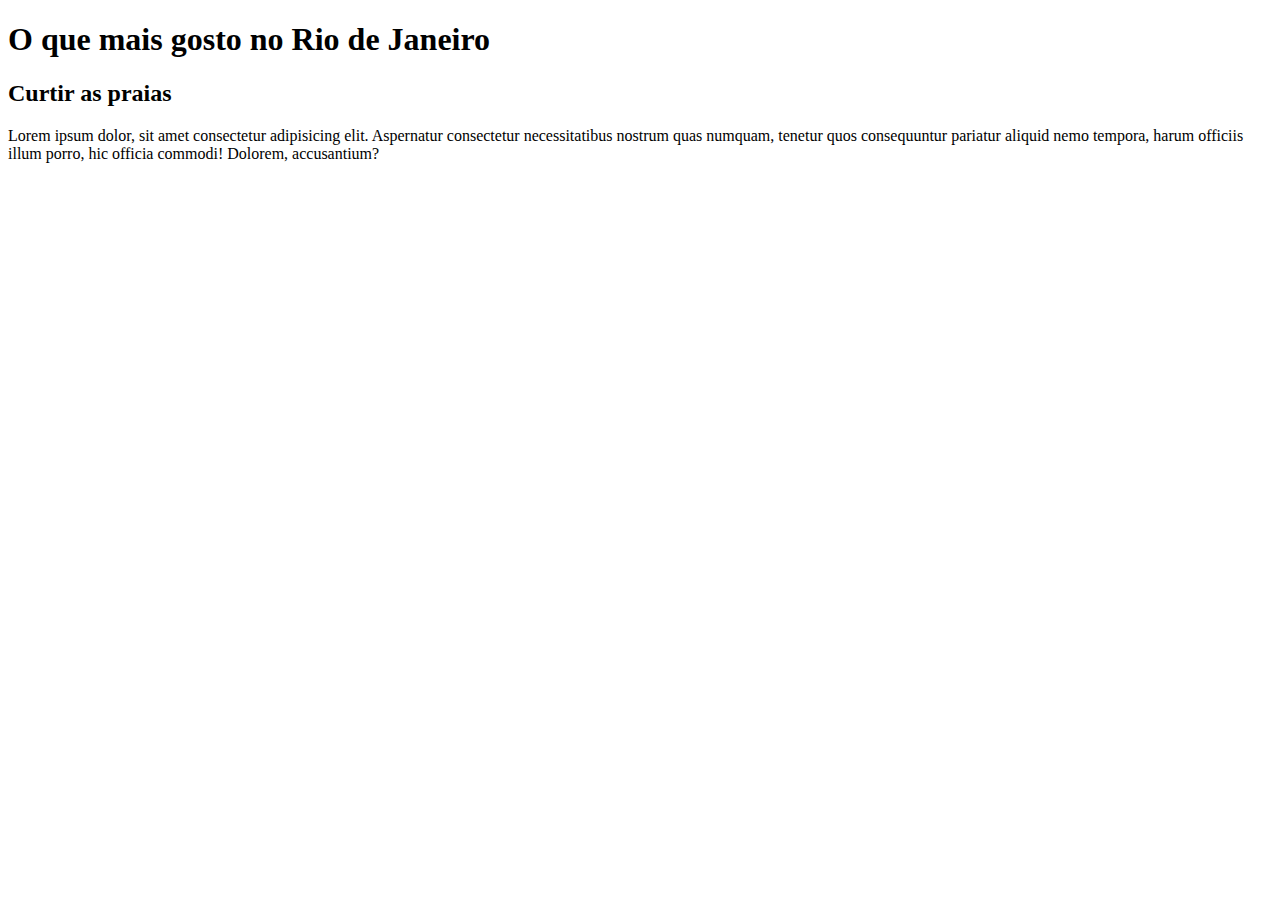
==== index.html @ 6df26898 "first commit" ====
<!DOCTYPE html>
<html lang="pt-br">
<head>
    <meta charset="UTF-8">
    <meta http-equiv="X-UA-Compatible" content="IE=edge">
    <meta name="viewport" content="width=device-width, initial-scale=1.0">
    <title>O que mais gosto no Rio</title>
    <link rel="stylesheet" href="style.css">
</head>
<body>
    <h1>O que mais gosto no Rio de Janeiro</h1>
    <h2>Curtir as praias</h2>
    <p>Lorem ipsum dolor, sit amet consectetur adipisicing elit. Aspernatur consectetur necessitatibus nostrum quas numquam, tenetur quos consequuntur pariatur aliquid nemo tempora, harum officiis illum porro, hic officia commodi! Dolorem, accusantium?</p>
    
</body>
</html>
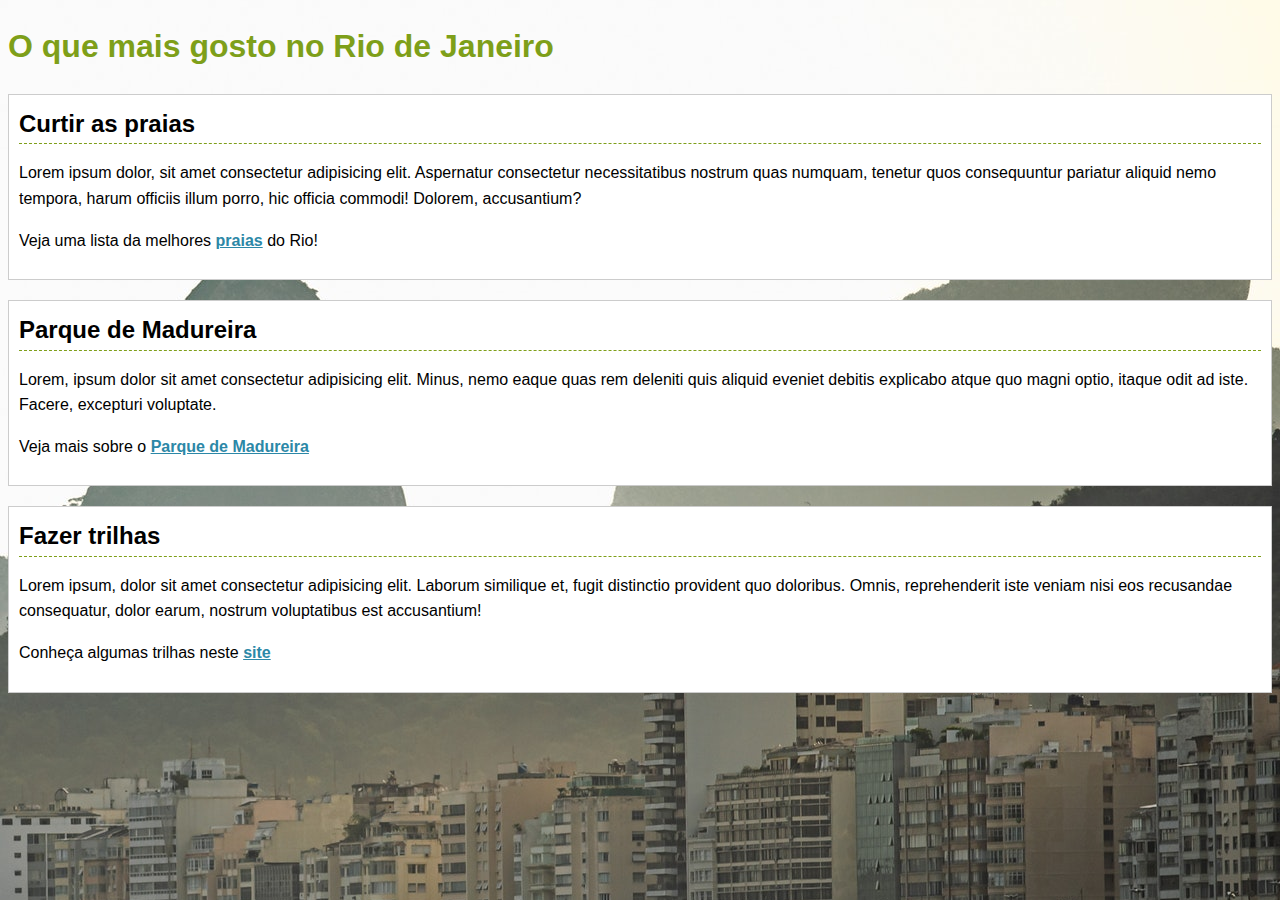
==== commit 7ccafb52: "adicionei divs e mudei cores" ====
--- a/index.html
+++ b/index.html
@@ -8,9 +8,24 @@
     <link rel="stylesheet" href="style.css">
 </head>
 <body>
-    <h1>O que mais gosto no Rio de Janeiro</h1>
-    <h2>Curtir as praias</h2>
+    <h1><a href="">O que mais gosto no Rio de Janeiro</a> </h1>
+    <div class="place">
+        <h2>Curtir as praias</h2>
     <p>Lorem ipsum dolor, sit amet consectetur adipisicing elit. Aspernatur consectetur necessitatibus nostrum quas numquam, tenetur quos consequuntur pariatur aliquid nemo tempora, harum officiis illum porro, hic officia commodi! Dolorem, accusantium?</p>
+    <p>Veja uma lista da melhores <a href="https://www.melhoresdestinos.com.br/melhores-praias-rio-de-janeiro.html">praias</a> do Rio! </p>
+    </div>
+    
+    <div class="place">
+        <h2>Parque de Madureira</h2>
+    <p>Lorem, ipsum dolor sit amet consectetur adipisicing elit. Minus, nemo eaque quas rem deleniti quis aliquid eveniet debitis explicabo atque quo magni optio, itaque odit ad iste. Facere, excepturi voluptate.</p>
+    <p>Veja mais sobre o <a href="https://visit.rio/que_fazer/parque-madureira/">Parque de Madureira</a></p>
+    </div>
+    
+    <div class="place">
+       <h2>Fazer trilhas</h2>
+    <p>Lorem ipsum, dolor sit amet consectetur adipisicing elit. Laborum similique et, fugit distinctio provident quo doloribus. Omnis, reprehenderit iste veniam nisi eos recusandae consequatur, dolor earum, nostrum voluptatibus est accusantium!</p> 
+    <p>Conheça algumas trilhas neste <a href="https://www.viajali.com.br/trilhas-no-rio-de-janeiro/">site</a></p>
+    </div>
     
 </body>
 </html>--- a/style.css
+++ b/style.css
@@ -0,0 +1,39 @@
+body {
+    font-family: 'Lucida Grande', 'Lucida Sans Unicode', Verdana, sans-serif;
+    line-height: 1.6;
+}
+
+.container {
+    margin: 0 auto;
+    width: 960px;
+}
+
+.place {
+    background-color: #FFF;
+    border-color: #ccc #999 #999 #ccc;
+    border: 1px solid #ccc;
+    margin-bottom: 20px;
+    padding: 10px;
+}
+
+.place h2 {
+    border-bottom: 1px dashed #7e9f19;
+    margin: 0;
+}
+
+body {
+    background: #fff1d6 url(backgroundrio.png);
+    font-family: "Lucida Grande", "Lucida Sans Unicode", Verdana, sans-serif;
+    line-height: 1.6;
+}
+
+.place a {
+    color: #2c88a7;
+    font-weight: bold;
+}
+
+h1 a {
+    color: #7e9f19;
+    text-decoration: none;
+}
+
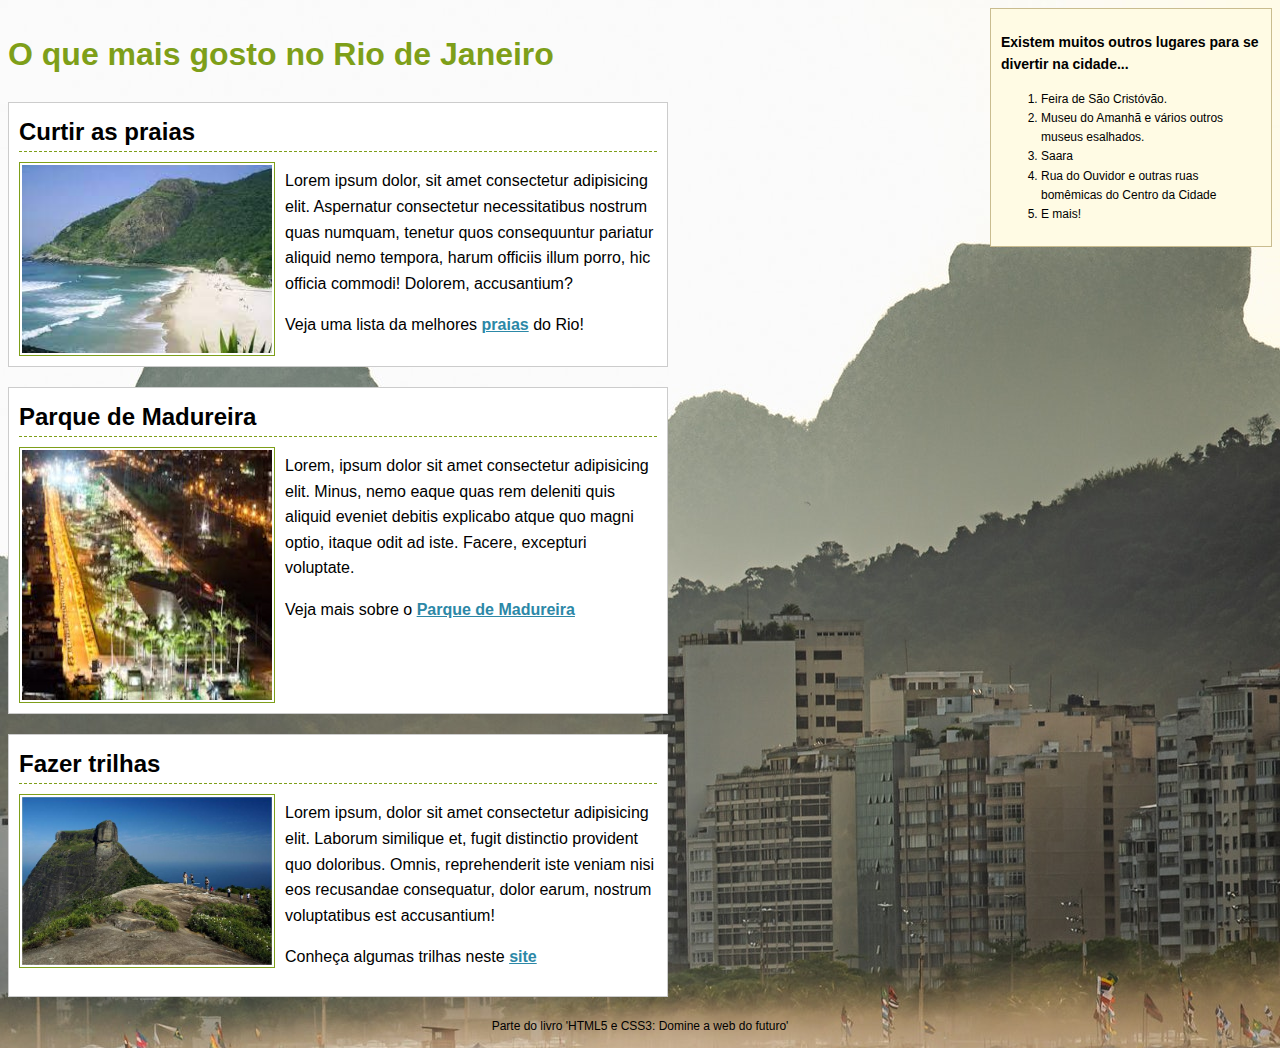
==== commit 828c48a4: "adicionei fotos e mais divs" ====
--- a/index.html
+++ b/index.html
@@ -8,23 +8,48 @@
     <link rel="stylesheet" href="style.css">
 </head>
 <body>
+    <div class="places">
     <h1><a href="">O que mais gosto no Rio de Janeiro</a> </h1>
     <div class="place">
         <h2>Curtir as praias</h2>
+        <img src="prainha.jpg"  width="250" alt="prainha do rj">
     <p>Lorem ipsum dolor, sit amet consectetur adipisicing elit. Aspernatur consectetur necessitatibus nostrum quas numquam, tenetur quos consequuntur pariatur aliquid nemo tempora, harum officiis illum porro, hic officia commodi! Dolorem, accusantium?</p>
     <p>Veja uma lista da melhores <a href="https://www.melhoresdestinos.com.br/melhores-praias-rio-de-janeiro.html">praias</a> do Rio! </p>
+    <div class="clear"></div>
     </div>
     
     <div class="place">
         <h2>Parque de Madureira</h2>
+        <img src="parquemadureira.jpg" width="250" alt="imagem do parque de Madureira">
+
     <p>Lorem, ipsum dolor sit amet consectetur adipisicing elit. Minus, nemo eaque quas rem deleniti quis aliquid eveniet debitis explicabo atque quo magni optio, itaque odit ad iste. Facere, excepturi voluptate.</p>
     <p>Veja mais sobre o <a href="https://visit.rio/que_fazer/parque-madureira/">Parque de Madureira</a></p>
+    <div class="clear"></div>
     </div>
     
     <div class="place">
        <h2>Fazer trilhas</h2>
+       <img src="trilha.jpg"  width="250" alt="pedra bonita">
     <p>Lorem ipsum, dolor sit amet consectetur adipisicing elit. Laborum similique et, fugit distinctio provident quo doloribus. Omnis, reprehenderit iste veniam nisi eos recusandae consequatur, dolor earum, nostrum voluptatibus est accusantium!</p> 
     <p>Conheça algumas trilhas neste <a href="https://www.viajali.com.br/trilhas-no-rio-de-janeiro/">site</a></p>
+    <div class="clear"></div>
+    </div>
+</div>
+
+    <div class="sidenote">
+        <h3>Existem muitos outros lugares para se divertir na cidade...</h3>
+        <ol>
+            <li>Feira de São Cristóvão.</li>
+            <li>Museu do Amanhã e vários outros museus esalhados.</li>
+            <li>Saara</li>
+            <li>Rua do Ouvidor e outras ruas bomêmicas do Centro da Cidade</li>
+            <li>E mais!</li>
+        </ol>
+    </div>
+
+
+    <div class="footer clear">
+        <p>Parte do livro 'HTML5 e CSS3: Domine a web do futuro'</p>
     </div>
     
 </body>
--- a/style.css
+++ b/style.css
@@ -37,3 +37,46 @@
     text-decoration: none;
 }
 
+h1 a:hover {
+    background-color: #7e9f19;
+
+}
+
+.place img {
+    border:  1px solid #7e9f19;
+    float: left;
+    margin: 10px 10px 0 0;
+    padding: 2px;
+}
+
+.clear {
+    clear:both;
+}
+
+.footer {
+    font-size: 12px;
+    text-align: center;
+}
+
+.sidenote {
+    background-color: #fffbe4;
+    border: 1px solid #c9bc8f;
+    float: right;
+    padding: 10px;
+    width: 260px;
+}
+
+.sidenote h3 {
+    font-size: 14px;
+    margin-top: 12px;
+}
+
+.sidenote ol {
+    font-size: 12px;
+}
+
+.places {
+    float: left;
+    width: 660px;
+}
+
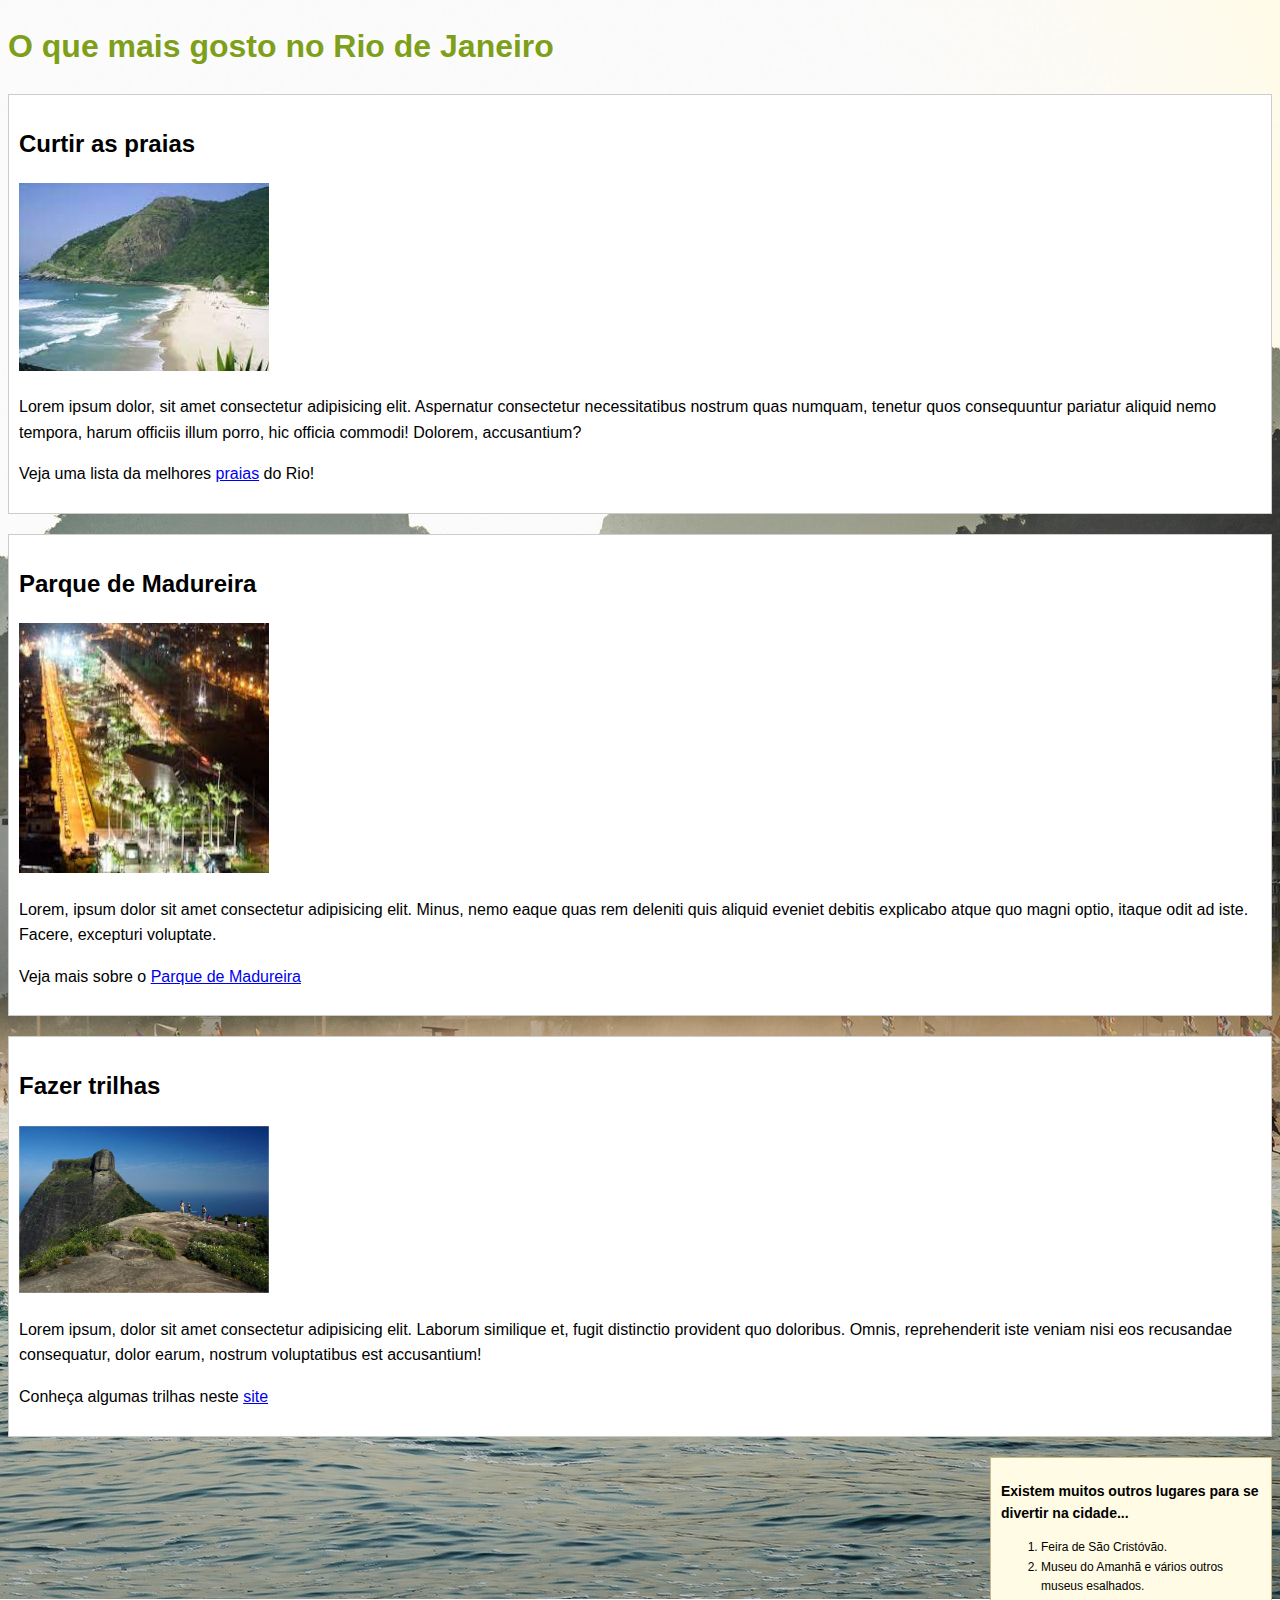
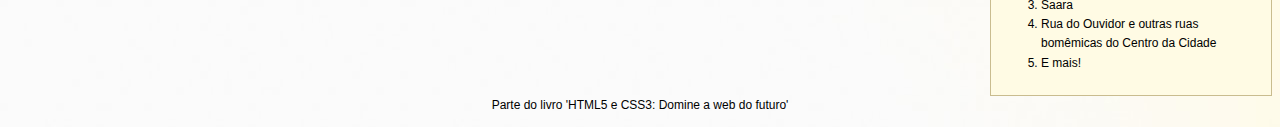
==== commit 03b47795: "alteracao de divs" ====
--- a/index.html
+++ b/index.html
@@ -8,35 +8,37 @@
     <link rel="stylesheet" href="style.css">
 </head>
 <body>
-    <div class="places">
+    
     <h1><a href="">O que mais gosto no Rio de Janeiro</a> </h1>
-    <div class="place">
-        <h2>Curtir as praias</h2>
+    
+      <article> 
+           <h2>Curtir as praias</h2>
+
         <img src="prainha.jpg"  width="250" alt="prainha do rj">
     <p>Lorem ipsum dolor, sit amet consectetur adipisicing elit. Aspernatur consectetur necessitatibus nostrum quas numquam, tenetur quos consequuntur pariatur aliquid nemo tempora, harum officiis illum porro, hic officia commodi! Dolorem, accusantium?</p>
     <p>Veja uma lista da melhores <a href="https://www.melhoresdestinos.com.br/melhores-praias-rio-de-janeiro.html">praias</a> do Rio! </p>
-    <div class="clear"></div>
-    </div>
     
-    <div class="place">
+    </article>
+    
+      <article>
         <h2>Parque de Madureira</h2>
         <img src="parquemadureira.jpg" width="250" alt="imagem do parque de Madureira">
 
     <p>Lorem, ipsum dolor sit amet consectetur adipisicing elit. Minus, nemo eaque quas rem deleniti quis aliquid eveniet debitis explicabo atque quo magni optio, itaque odit ad iste. Facere, excepturi voluptate.</p>
     <p>Veja mais sobre o <a href="https://visit.rio/que_fazer/parque-madureira/">Parque de Madureira</a></p>
     <div class="clear"></div>
-    </div>
+</article>
     
-    <div class="place">
+    <article>
        <h2>Fazer trilhas</h2>
        <img src="trilha.jpg"  width="250" alt="pedra bonita">
     <p>Lorem ipsum, dolor sit amet consectetur adipisicing elit. Laborum similique et, fugit distinctio provident quo doloribus. Omnis, reprehenderit iste veniam nisi eos recusandae consequatur, dolor earum, nostrum voluptatibus est accusantium!</p> 
     <p>Conheça algumas trilhas neste <a href="https://www.viajali.com.br/trilhas-no-rio-de-janeiro/">site</a></p>
     <div class="clear"></div>
-    </div>
-</div>
+    </article>
 
-    <div class="sidenote">
+
+    <aside>
         <h3>Existem muitos outros lugares para se divertir na cidade...</h3>
         <ol>
             <li>Feira de São Cristóvão.</li>
@@ -45,12 +47,12 @@
             <li>Rua do Ouvidor e outras ruas bomêmicas do Centro da Cidade</li>
             <li>E mais!</li>
         </ol>
-    </div>
+    </aside>
 
 
-    <div class="footer clear">
+    <footer class="clear">
         <p>Parte do livro 'HTML5 e CSS3: Domine a web do futuro'</p>
-    </div>
+    </footer>
     
 </body>
 </html>--- a/style.css
+++ b/style.css
@@ -8,7 +8,7 @@
     width: 960px;
 }
 
-.place {
+article {
     background-color: #FFF;
     border-color: #ccc #999 #999 #ccc;
     border: 1px solid #ccc;
@@ -53,12 +53,12 @@
     clear:both;
 }
 
-.footer {
+footer {
     font-size: 12px;
     text-align: center;
 }
 
-.sidenote {
+aside {
     background-color: #fffbe4;
     border: 1px solid #c9bc8f;
     float: right;
@@ -66,12 +66,12 @@
     width: 260px;
 }
 
-.sidenote h3 {
+aside h3 {
     font-size: 14px;
     margin-top: 12px;
 }
 
-.sidenote ol {
+aside ol {
     font-size: 12px;
 }
 
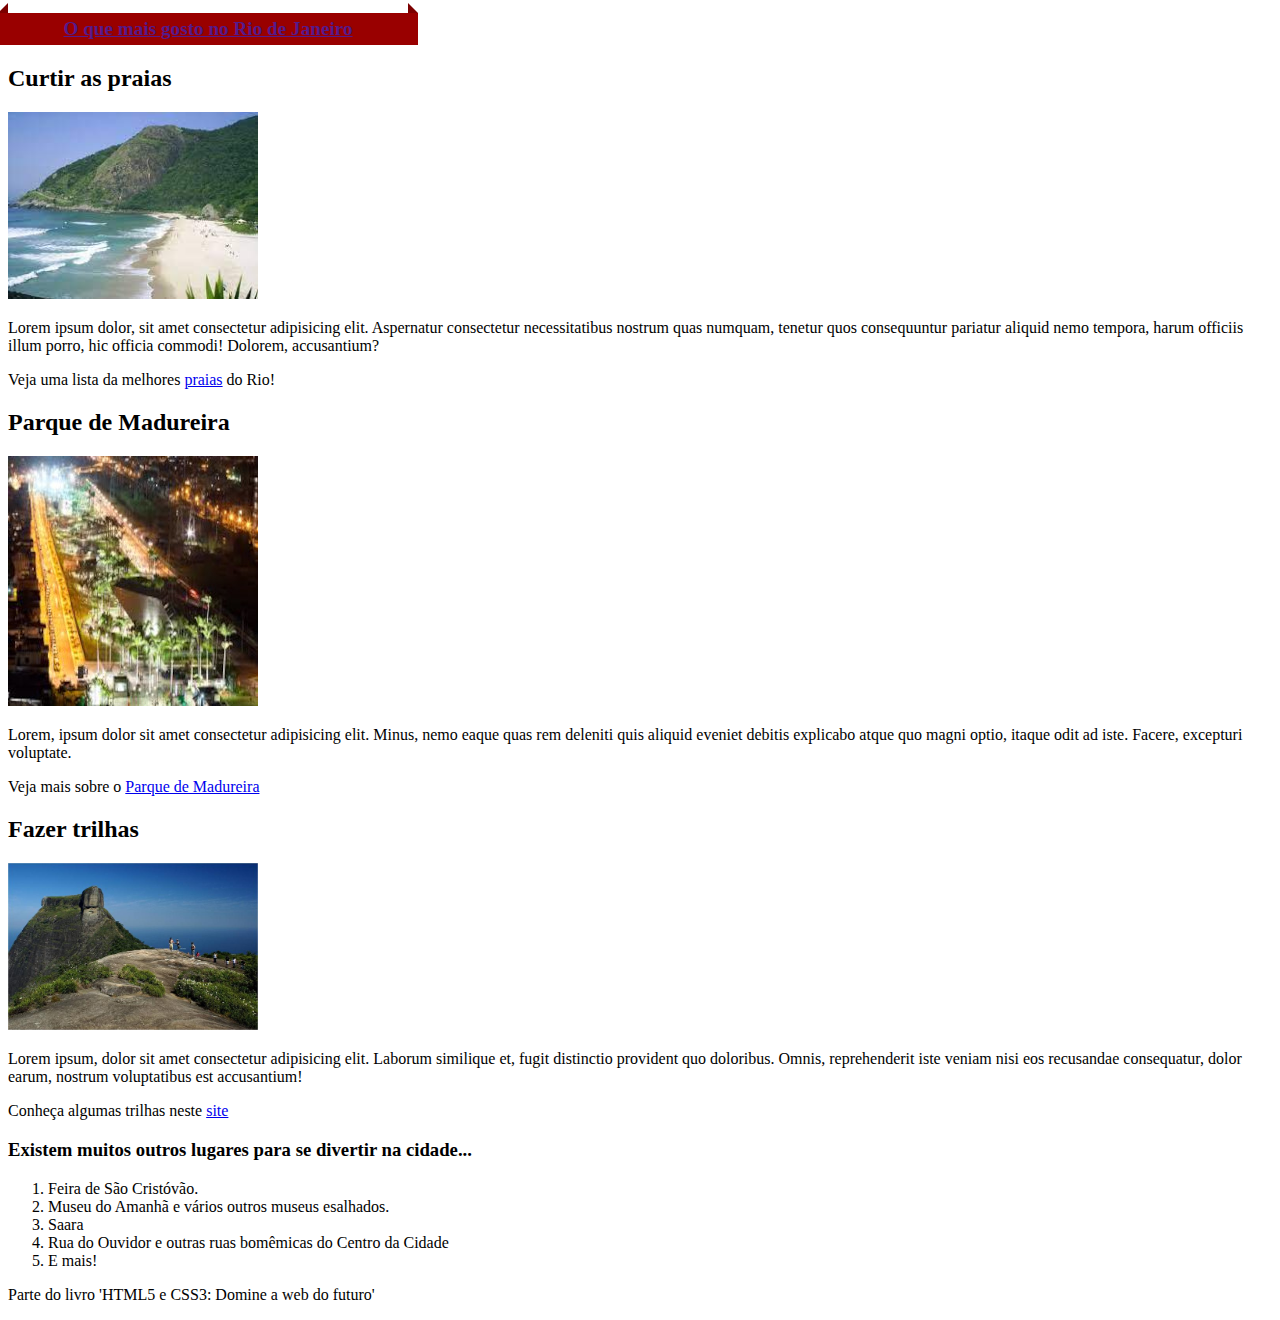
==== commit e25ce5c1: "adicionei novo index e css para teste" ====
--- a/index.html
+++ b/index.html
@@ -14,7 +14,7 @@
       <article> 
            <h2>Curtir as praias</h2>
 
-        <img src="prainha.jpg"  width="250" alt="prainha do rj">
+        <img src="./imagens/prainha.jpg"  width="250" alt="prainha do rj">
     <p>Lorem ipsum dolor, sit amet consectetur adipisicing elit. Aspernatur consectetur necessitatibus nostrum quas numquam, tenetur quos consequuntur pariatur aliquid nemo tempora, harum officiis illum porro, hic officia commodi! Dolorem, accusantium?</p>
     <p>Veja uma lista da melhores <a href="https://www.melhoresdestinos.com.br/melhores-praias-rio-de-janeiro.html">praias</a> do Rio! </p>
     
@@ -22,7 +22,7 @@
     
       <article>
         <h2>Parque de Madureira</h2>
-        <img src="parquemadureira.jpg" width="250" alt="imagem do parque de Madureira">
+        <img src="./imagens/parquemadureira.jpg" width="250" alt="imagem do parque de Madureira">
 
     <p>Lorem, ipsum dolor sit amet consectetur adipisicing elit. Minus, nemo eaque quas rem deleniti quis aliquid eveniet debitis explicabo atque quo magni optio, itaque odit ad iste. Facere, excepturi voluptate.</p>
     <p>Veja mais sobre o <a href="https://visit.rio/que_fazer/parque-madureira/">Parque de Madureira</a></p>
@@ -31,7 +31,7 @@
     
     <article>
        <h2>Fazer trilhas</h2>
-       <img src="trilha.jpg"  width="250" alt="pedra bonita">
+       <img src="./imagens/trilha.jpg"  width="250" alt="pedra bonita">
     <p>Lorem ipsum, dolor sit amet consectetur adipisicing elit. Laborum similique et, fugit distinctio provident quo doloribus. Omnis, reprehenderit iste veniam nisi eos recusandae consequatur, dolor earum, nostrum voluptatibus est accusantium!</p> 
     <p>Conheça algumas trilhas neste <a href="https://www.viajali.com.br/trilhas-no-rio-de-janeiro/">site</a></p>
     <div class="clear"></div>
--- a/style.css
+++ b/style.css
@@ -1,82 +1,86 @@
-body {
-    font-family: 'Lucida Grande', 'Lucida Sans Unicode', Verdana, sans-serif;
-    line-height: 1.6;
+/*defindo largura do section e a posiçao*/
+section {
+    border: 1px solid #000;
+    height: 100px;
+    margin: 40px auto;
+    width: 400px;
 }
 
-.container {
-    margin: 0 auto;
-    width: 960px;
+h1 {
+    background-color: #990000;
+    color: #fff;
+    font-size: 1.2em;
+    left: -10px;
+    padding: 5px 0;
+    position: relative;
+    text-align: center;
+    width: 420px;
 }
 
-article {
-    background-color: #FFF;
-    border-color: #ccc #999 #999 #ccc;
-    border: 1px solid #ccc;
-    margin-bottom: 20px;
-    padding: 10px;
+/*criandoo efeito para o lado esquerdo da faixa*/
+h1::before {
+    border-color: transparent #7c0000 #7c0000 transparent;
+    border-style: solid;
+    border-width: 5px;
+    content: "";
+    left: 0;
+    position: absolute;
+    top: -10px;
 }
 
-.place h2 {
-    border-bottom: 1px dashed #7e9f19;
-    margin: 0;
+/*criando efeito do lado direito da faixa*/
+h1::after {
+    border-color: transparent transparent #7c0000 #7c0000;
+    border-style: solid;
+    border-width: 5px;
+    content: "";
+    position: absolute;
+    right: 0;
+    top: -10px;
 }
 
-body {
-    background: #fff1d6 url(backgroundrio.png);
-    font-family: "Lucida Grande", "Lucida Sans Unicode", Verdana, sans-serif;
-    line-height: 1.6;
+.help {
+    border-color: #f1efe6;
+    border: 1px solid #d3daed;
+    font-size: 0.9em;
+    padding: 10px;
+    position: relative;
+    width: 300px;
 }
 
-.place a {
-    color: #2c88a7;
-    font-weight: bold;
+/*SIMULANDO UMA SETA NA LATERAL DA CAIXA DE AJUDA QUE APONTA PARA O CAMPO DO FORMULARIO
+USANDO O BEFORE*/
+.help::before {
+    border-color: transparent #d3daed transparent transparent;
+    border-style: solid;
+    border-width: 14px;
+    content: "";
+    left: -28px;
+    margin-top: -14px;
+    position: absolute;
+    top: 50%;
 }
 
-h1 a {
-    color: #7e9f19;
-    text-decoration: none;
+.tip::before {
+    content: "\261E";
+    margin: right 10px;
 }
 
-h1 a:hover {
-    background-color: #7e9f19;
-
+q {
+    color: #444;
+    font-style: italic;
 }
 
-.place img {
-    border:  1px solid #7e9f19;
-    float: left;
-    margin: 10px 10px 0 0;
-    padding: 2px;
+q::before, q::after {
+    color: #000;
+    font-size: 3em;
 }
 
-.clear {
-    clear:both;
+q::before {
+    content:"\201C";
 }
 
-footer {
-    font-size: 12px;
-    text-align: center;
+q::after {
+    content: "\201D";
 }
-
-aside {
-    background-color: #fffbe4;
-    border: 1px solid #c9bc8f;
-    float: right;
-    padding: 10px;
-    width: 260px;
-}
-
-aside h3 {
-    font-size: 14px;
-    margin-top: 12px;
-}
-
-aside ol {
-    font-size: 12px;
-}
-
-.places {
-    float: left;
-    width: 660px;
-}
-
+    